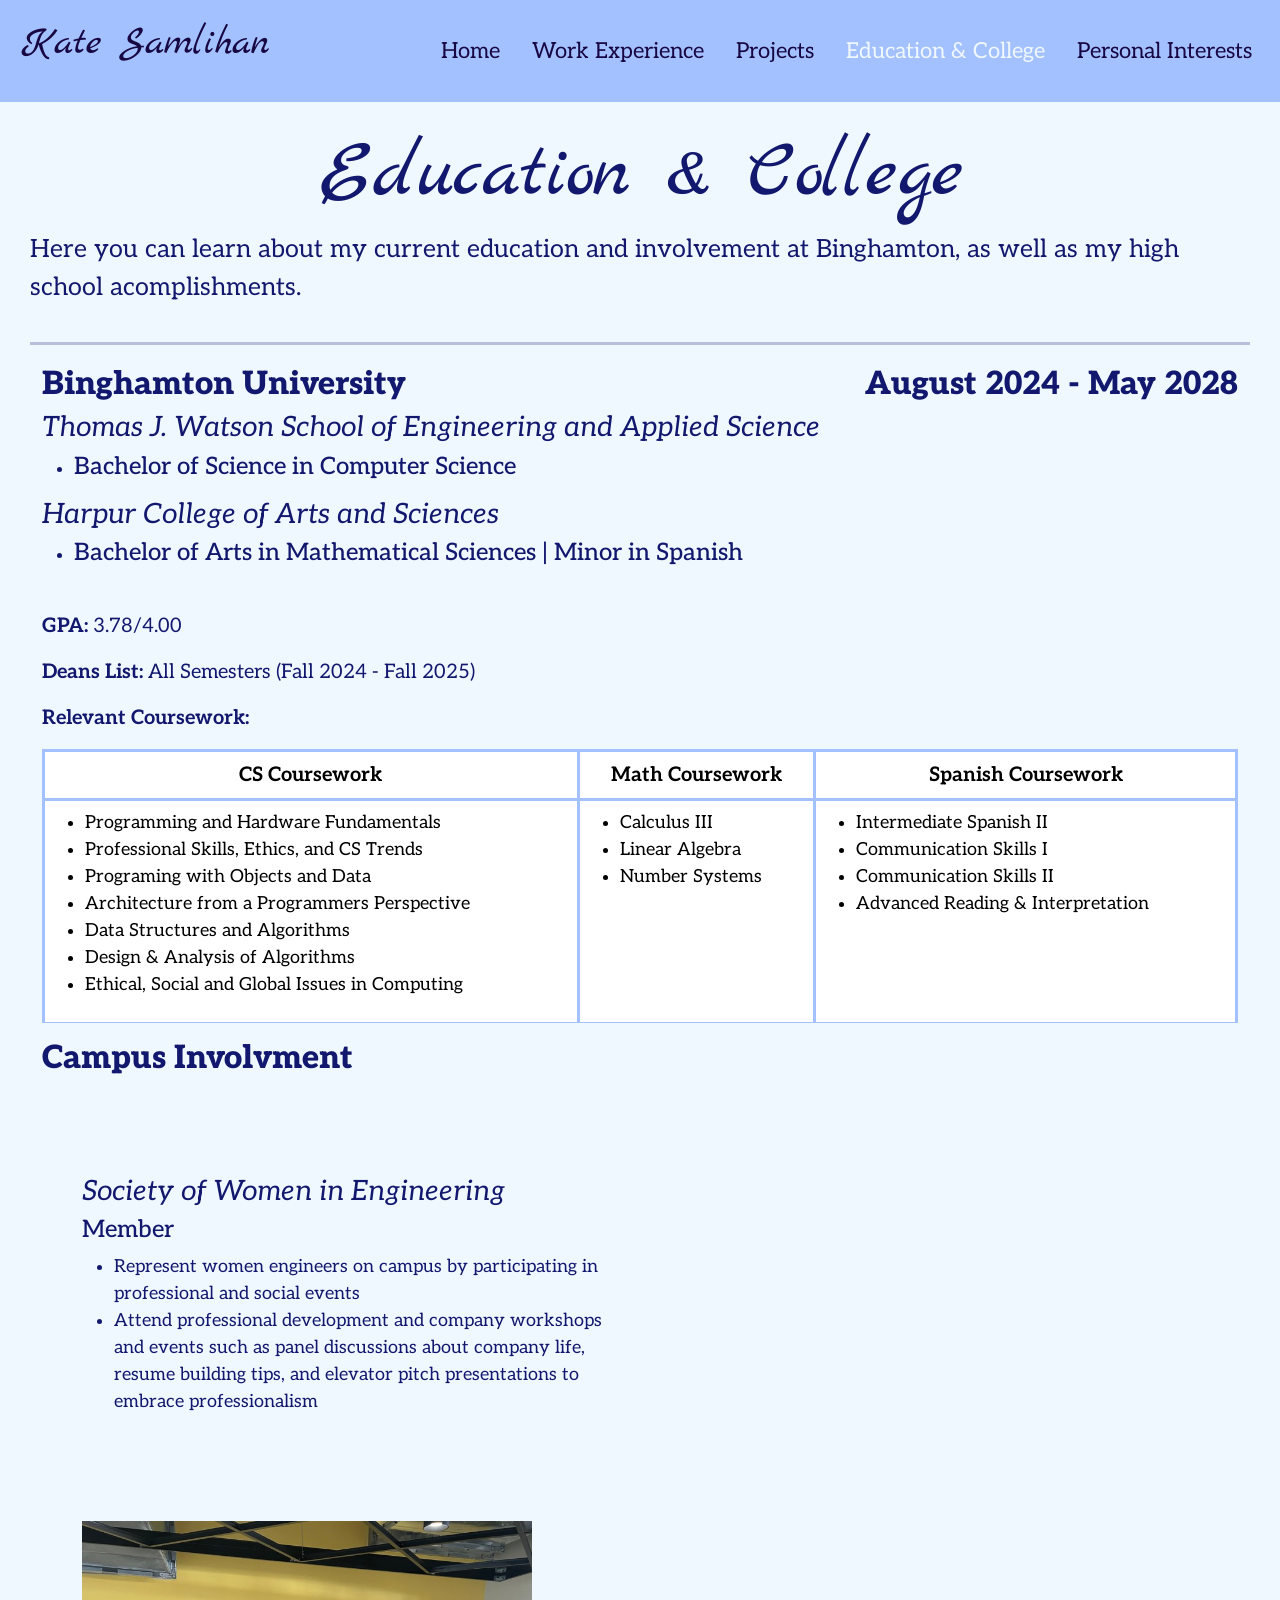
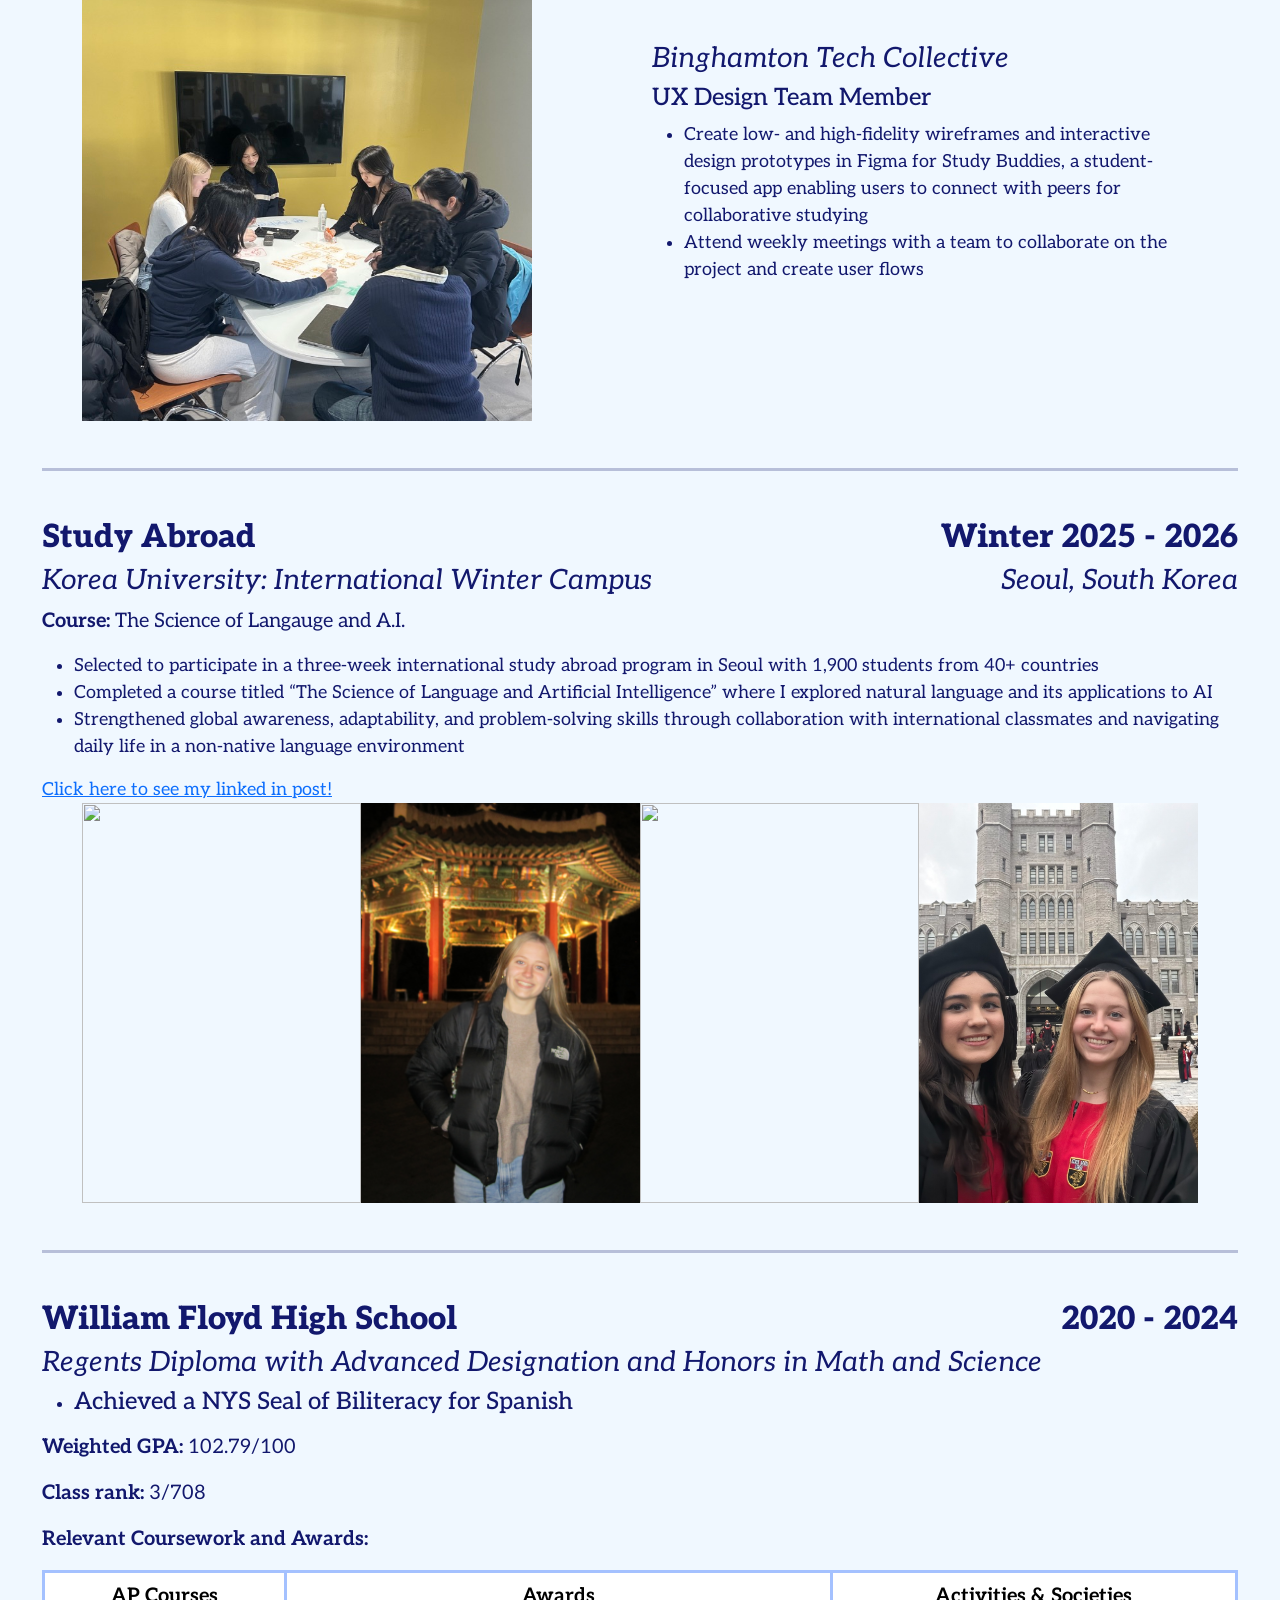
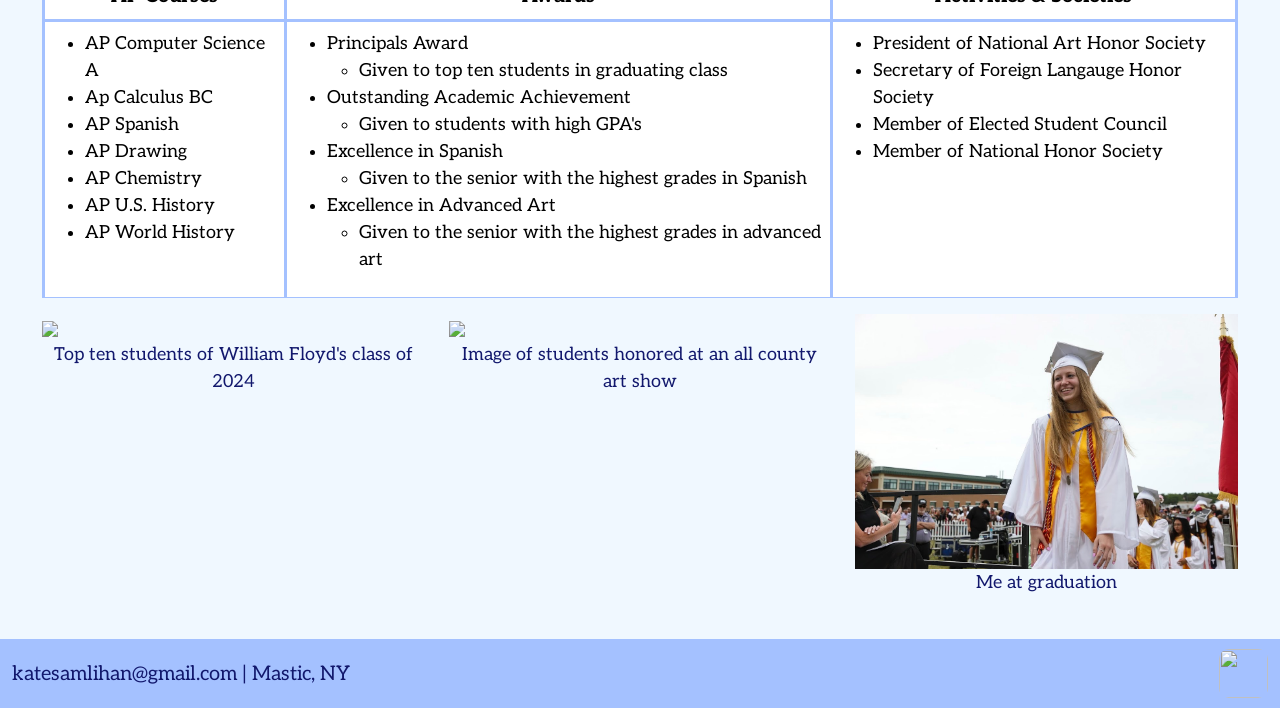
==== college.html @ 258d0478 "first commit" ====
<!DOCTYPE html>
<html>
    <head>
        <meta charset="utf-8">
        <meta http-equiv="X-UA-Compatible" content="IE=edge">
        <meta name="viewport" content="width=device-width, initial-scale=1">
    
        <!-- Bootstrap CSS -->
        <link href="https://cdn.jsdelivr.net/npm/bootstrap@5.1.3/dist/css/bootstrap.min.css" rel="stylesheet" integrity="sha384-1BmE4kWBq78iYhFldvKuhfTAU6auU8tT94WrHftjDbrCEXSU1oBoqyl2QvZ6jIW3" crossorigin="anonymous">
        <link rel="stylesheet" href="https://cdn.jsdelivr.net/npm/bootstrap-icons@1.9.1/font/bootstrap-icons.css">
    
        <!-- Bootstrap JavaScript -->
        <script src="https://cdn.jsdelivr.net/npm/bootstrap@5.1.3/dist/js/bootstrap.bundle.min.js" integrity="sha384-ka7Sk0Gln4gmtz2MlQnikT1wXgYsOg+OMhuP+IlRH9sENBO0LRn5q+8nbTov4+1p" crossorigin="anonymous"></script>
        
        <link rel="preconnect" href="https://fonts.googleapis.com">
        <link rel="preconnect" href="https://fonts.gstatic.com" crossorigin>

        <link rel="stylesheet" href="style.css">
        <link rel="stylesheet" href="https://fonts.googleapis.com/css2?family=Aleo&display=swap">
        <link href="https://fonts.googleapis.com/css2?family=Marck+Script&family=Momo+Trust+Display&family=Momo+Trust+Sans:wght@200..800&display=swap" rel="stylesheet">
        
        <title>Kate's Education</title>
    </head>
    
    <body>
        <nav class="navbar navbar-expand-lg navbar-light fixed-top">
            <div class="container-fluid">

                <p class="navbar-brand">Kate Samlihan</p>

                <!-- Hamburger button -->
                <button class="navbar-toggler" type="button" data-bs-toggle="collapse" data-bs-target="#navbarNav">
                    <span class="navbar-toggler-icon"></span>
                </button>

                <!-- Collapsible menu -->
                <div class="collapse navbar-collapse" id="navbarNav">
                    <ul class="navbar-nav ms-auto">
                        <li class="nav-item"><a class="nav-link btn px-3" href="index.html">Home</a></li>
                        <li class="nav-item"><a class="nav-link btn px-3" href="work.html">Work Experience</a></li>
                        <li class="nav-item"><a class="nav-link btn px-3" href="projects.html">Projects</a></li>
                        <li class="nav-item"><a class="nav-link active btn px-3" href="college.html">Education & College</a></li>
                        <li class="nav-item"><a class="nav-link btn px-3" href="interests.html">Personal Interests</a></li>
                    </ul>
                </div>
            </div>
        </nav>
    
        <div class="info d-flex flex-column align-items-center">
            <br>
            <h1>Education & College</h1>
            <p id="descript">Here you can learn about my current education and involvement at Binghamton, as well as my high school acomplishments.</p>
            <hr>
            <div class="container-fluid flex-column">
                <div class="d-flex justify-content-between align-items-center">
                    <h2>Binghamton University</h2>
                    <h2>August 2024 - May 2028</h2>
                </div>
                <h3>Thomas J. Watson School of Engineering and Applied Science</h3>
                <ul>
                    <li><h4>Bachelor of Science in Computer Science</h4></li>
                </ul>
                
                <h3>Harpur College of Arts and Sciences</h3>
                <ul>
                    <li><h4>Bachelor of Arts in Mathematical Sciences | Minor in Spanish</h4></li>
                </ul>
                <br>
                <p class="edutitle"><strong>GPA:</strong> 3.78/4.00</p>
                <p class ="edutitle"><strong>Deans List:</strong> All Semesters (Fall 2024 - Fall 2025)</p>
                <p class = "edutitle"><strong>Relevant Coursework:</strong></p>
                <div class="table-responsive">
                    <table class="table">
                        <tr>
                            <th>CS Coursework</th>
                            <th>Math Coursework</th>
                            <th>Spanish Coursework</th>
                        </tr>
                        <td>
                            <ul>
                                <li>Programming and Hardware Fundamentals</li>
                                <li>Professional Skills, Ethics, and CS Trends</li>
                                <li>Programing with Objects and Data</li> 
                                <li>Architecture from a Programmers Perspective</li> 
                                <li>Data Structures and Algorithms</li> 
                                <li>Design & Analysis of Algorithms</li>
                                <li>Ethical, Social and Global Issues in Computing</li>
                            </ul>
                        </td>
                        <td>
                            <ul>
                                <li>Calculus III</li>
                                <li>Linear Algebra</li>
                                <li>Number Systems</li>
                            </ul>
                        </td>
                        <td>
                            <ul>
                                <li>Intermediate Spanish II</li>
                                <li>Communication Skills I</li>
                                <li>Communication Skills II</li> 
                                <li>Advanced Reading & Interpretation</li> 
                            </ul>
                        </td>
                    </table>
                </div>

                <h2>Campus Involvment</h2>
                
                <div class="container">
                <div class="row align-items-center justify-content-between">
                    <div class="col-md-6">
                        <h3>Society of Women in Engineering</h3>
                        <h4>Member</h4>
                        <ul>
                            <li>Represent women engineers on campus by participating in professional and social events</li>
                            <li>Attend professional development and company workshops and events such as panel discussions about company life, resume building tips, and elevator pitch presentations to embrace professionalism</li>
                        </ul>
                    </div>
                    <div class="col-md-6 text-md-end">
                        <iframe src="https://www.linkedin.com/embed/feed/update/urn:li:ugcPost:7428906737472188416?collapsed=1" height="427" width="400" frameborder="0" allowfullscreen="" title="Embedded post"></iframe>
                    </div>
                </div>
                </div>

                <div class="container">
                <div class="row align-items-center justify-content-between">
                    <div class="col-md-6 text-md-start">
                        <img src="Studybuddies.PNG" class="img-fluid studyimg">
                    </div>
                    <div class="col-md-6">
                        <h3>Binghamton Tech Collective</h3>
                        <h4>UX Design Team Member</h4>
                        <ul>
                            <li>Create low- and high-fidelity wireframes and interactive design prototypes in Figma for Study Buddies, a student-focused app enabling users to connect with peers for collaborative studying</li>
                            <li>Attend weekly meetings with a team to collaborate on the project and create user flows</li>
                        </ul>
                    </div>
                </div>
                </div>
                
                <br>
                <hr>
                <br>
                <div class="d-flex justify-content-between align-items-center">
                    <h2>Study Abroad</h2>
                    <h2>Winter 2025 - 2026</h2>
                </div>
                <div class="d-flex justify-content-between align-items-center">
                    <h3>Korea University: International Winter Campus</h3>
                    <h3>Seoul, South Korea</h3>
                </div>
                
                <p class="edutitle"><strong>Course:</strong> The Science of Langauge and A.I.</p>
                <ul>
                    <li>Selected to participate in a three-week international study abroad program in Seoul with 1,900 students from 40+ countries</li>
                    <li>Completed a course titled “The Science of Language and Artificial Intelligence” where I explored natural language and its applications to AI</li>
                    <li>Strengthened global awareness, adaptability, and problem-solving skills through collaboration with international classmates and navigating daily life in a non-native language environment</li>
                </ul>
                <a href="https://www.linkedin.com/posts/katesamlihan_this-winter-break-i-had-the-exciting-opportunity-activity-7424919875464351744-VFCl?utm_source=share&utm_medium=member_desktop&rcm=ACoAAFLcBL4BZxB0_VxsPP0Fdrb60uwKHMRzgTU">Click here to see my linked in post!</a>
                <br>
                <div class="container">
                    <div class="row g-0">
                        <div class="col-12 col-md-3">
                            <img src="koreanhouse.png" class="img-fluid cropped-img" alt="">
                        </div>
                        <div class="col-12 col-md-3">
                            <img src="Koreatemple.JPG" class="img-fluid cropped-img" alt="">
                        </div>
                        <div class="col-12 col-md-3">
                            <img src="koreaGyeong.png" class="img-fluid cropped-img" alt="">
                        </div>
                        <div class="col-12 col-md-3">
                            <img src="KoreaGrad.JPG" class="img-fluid cropped-img" alt="">
                        </div>
                    </div>
                </div>
                <br>
                <hr>
                <br>
                <div class="d-flex justify-content-between align-items-center">
                    <h2>William Floyd High School</h2>
                    <h2>2020 - 2024</h2>
                </div>
                <h3>Regents Diploma with Advanced Designation and Honors in Math and Science</h3>
                <ul>
                    <li><h4>Achieved a NYS Seal of Biliteracy for Spanish</h4></li>
                </ul>
                
                <p class="edutitle"><strong>Weighted GPA:</strong> 102.79/100</p>
                <p class ="edutitle"><strong>Class rank:</strong> 3/708</p>
                <p class = "edutitle"><strong>Relevant Coursework and Awards:</strong></p>

                <div class="table-responsive">
                    <table class="table">
                        <tr>
                            <th>AP Courses</th>
                            <th>Awards</th>
                            <th>Activities & Societies</th>
                        </tr>
                        <td>
                            <ul>
                                <li>AP Computer Science A</li>
                                <li>Ap Calculus BC</li>
                                <li>AP Spanish</li> 
                                <li>AP Drawing</li> 
                                <li>AP Chemistry</li> 
                                <li>AP U.S. History</li>
                                <li>AP World History</li>
                            </ul>
                        </td>
                        <td>
                            <ul>
                                <li>Principals Award</li> 
                                    <ul>
                                        <li>Given to top ten students in graduating class</li>
                                    </ul>
                                <li>Outstanding Academic Achievement</li>
                                    <ul>
                                        <li>Given to students with high GPA's</li>
                                    </ul>
                                <li>Excellence in Spanish</li>
                                    <ul>
                                        <li>Given to the senior with the highest grades in Spanish</li>
                                    </ul>
                                <li>Excellence in Advanced Art</li> 
                                    <ul>
                                        <li>Given to the senior with the highest grades in advanced art</li>
                                    </ul>
                            </ul>
                        </td>
                        <td>
                            <ul>
                                <li>President of National Art Honor Society</li>
                                <li>Secretary of Foreign Langauge Honor Society</li>
                                <li>Member of Elected Student Council</li> 
                                <li>Member of National Honor Society</li>
                            </ul>
                        </td>
                    </table>
                </div>

                <div class="row ">
                    <div class="col-12 col-md-4">
                        <figure>
                            <img src="https://resources.finalsite.net/images/f_auto,q_auto,t_image_size_4/v1714766411/wfsdk12nyus/ijqmua5kl1zpjgxxtxvq/WFSDTop10-Classof2024.jpg" class="img-fluid">
                            <figcaption>Top ten students of William Floyd's class of 2024</figcaption>
                        </figure>
                        </div>
                    <div class="col-12 col-md-4">
                        <figure>
                            <img src="https://resources.finalsite.net/images/f_auto,q_auto,t_image_size_4/v1712948304/wfsdk12nyus/yrswqwcwyrwnysmdr8ph/DSC_0005_1.jpg" class="img-fluid">
                            <figcaption>Image of students honored at an all county art show</figcaption>
                        </figure>
                        </div>
                    <div class="col-12 col-md-4">
                        <figure>
                            <img src="Gradphoto.jpeg" class="img-fluid">                            
                            <figcaption>Me at graduation</figcaption>
                        </figure>
                    </div>
                </div>
                <br>
            </div>
        </div>

        <footer>
            <div class="container-fluid d-flex justify-content-between align-items-center">
                <p class="mb-0">katesamlihan@gmail.com | Mastic, NY</p>
                <a href= "https://www.linkedin.com/in/katesamlihan/">
                    <img class="linkedinicon" src="https://codehs.com/uploads/a53c070977ac32128adb0f59ad2d9aee">
                </a>
            </div>
        </footer>
    </body>
    
    
</html>
---- style.css ----
body {
    padding-top: 100px;
    margin: 0;
    font-family: 'Aleo', serif;
    background-color: aliceblue;
    color: #12186d;
}

.navbar {
    background-color: #a4c1ff;
    color: #170743;
}

.navbar .nav-link {
  color: #170743 !important;
  font-size: 22px;
}

.navbar .nav-link.active, .navbar .nav-link:hover {
  color: aliceblue !important;
}

.navbar-brand{
    font-family: 'Marck Script', cursive;
    font-size: 40px;
    color: #170743;
    margin-left: 10px;
}

.cropped-img{
    width: 100%;
    height: 400px;      /* makes them equal height */
    object-fit: cover;  /* crops instead of stretching */
}

.intro {
    padding: 0 40px;
    text-align: center;
}

.intro h1, .info h1  {
    font-family: 'Marck Script', cursive;
    font-size: 80px;
}

footer {
    background-color: #a4c1ff;
    padding: 10px 0;
    font-size: 20px;
}

.linkedinicon {
    height: 49px;
    width: 49px;
    border-radius: 10px;
}

hr {
    border: none;
    border-top: 3px solid #12186d;
    background-color: #12186d;
    width: 100%;                    
    margin: 20px auto;  
}

.info {
    padding: 0 30px;
    font-size: 18px;
}

.info h2{
    font-weight: 900;
}
.info h3 {
    font-weight: 400;
    font-style: italic;
}
 .edutitle{
    font-size: 20px;
 }

 table {
    font-size: 18px;
    border-collapse: collapse;
    background-color: #e0e9fc;
    width: 100%;
 }
th{
    font-size: 20px;
    color:#12186d;
    border: 3px solid #a4c1ff;
    text-align: center;
}

td{
    border: 3px solid #a4c1ff;
    border-bottom: 3px solid #a4c1ff;
    color:#12186d;
}

figcaption{
    text-align: center;
    color:#12186d;
}

.studyimg {
    height: 500px;
    width: 450px;
}

#descript{
    font-size: 25px;
}
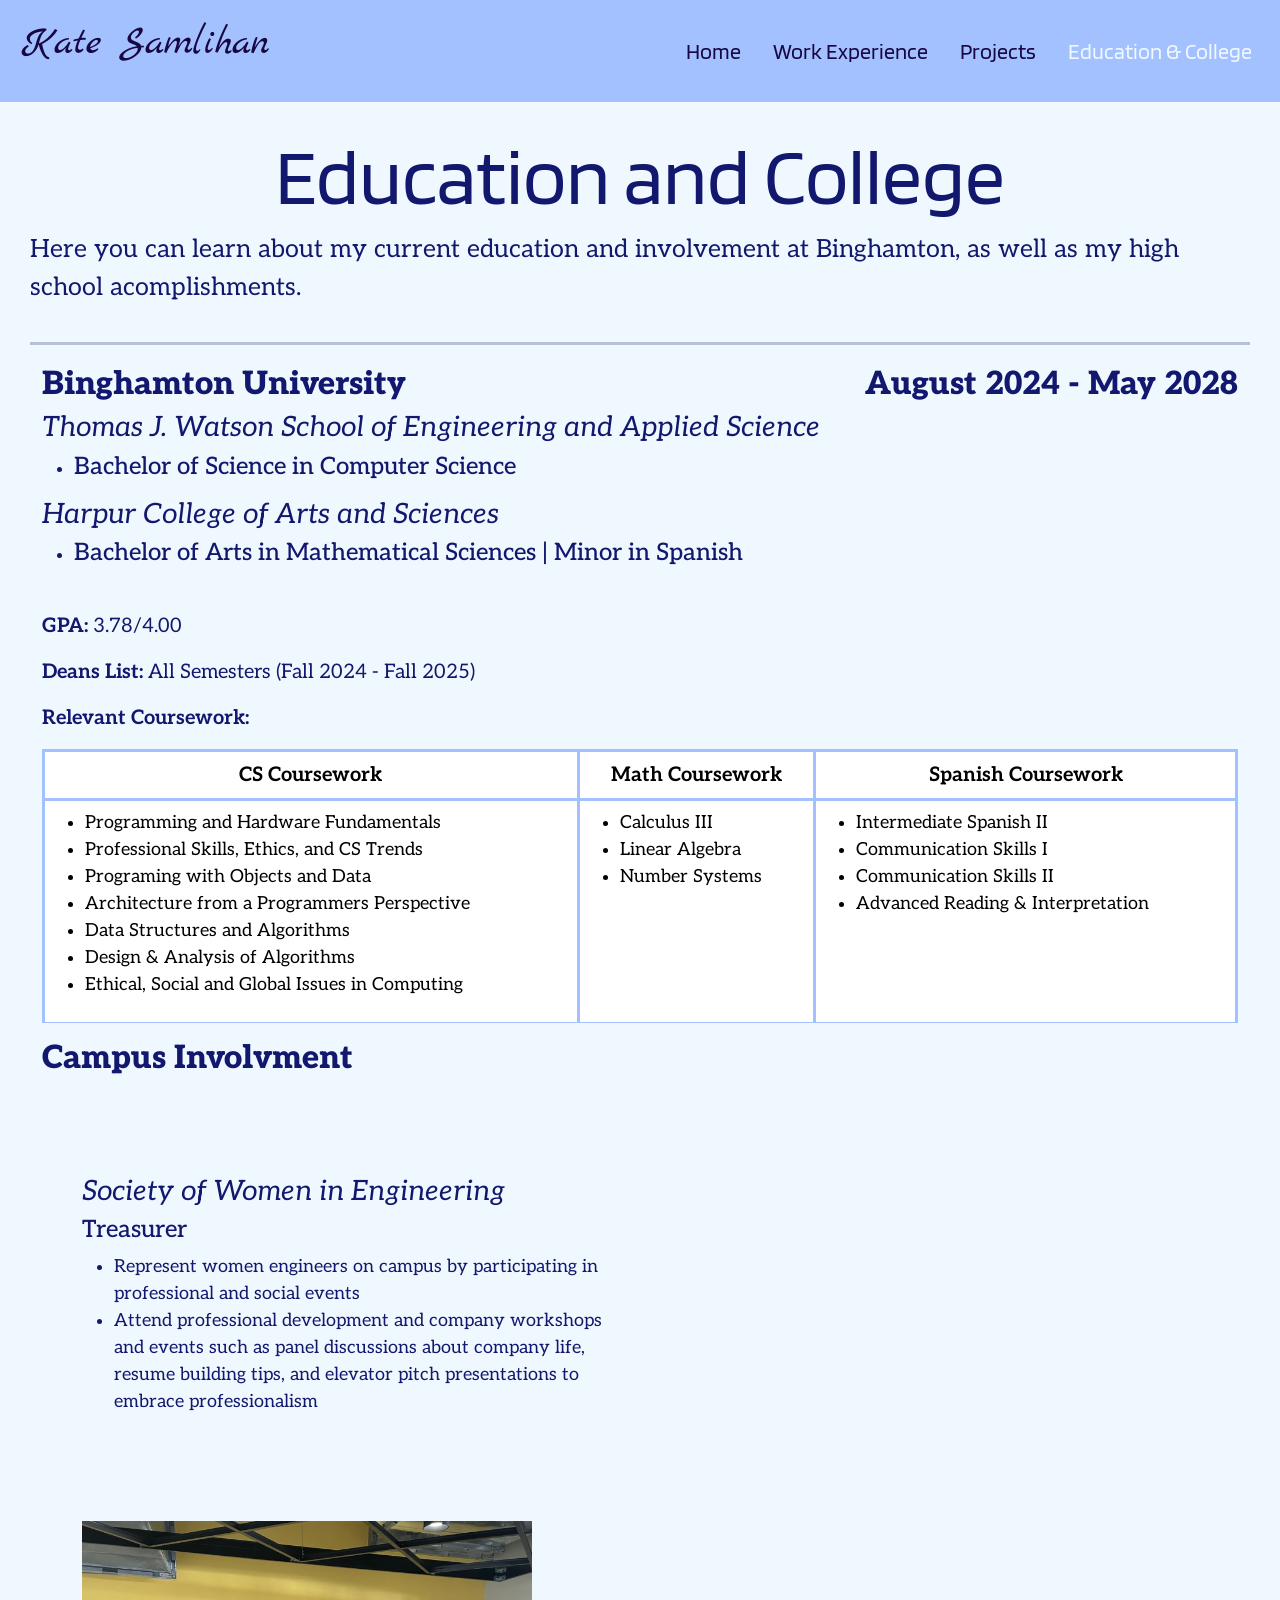
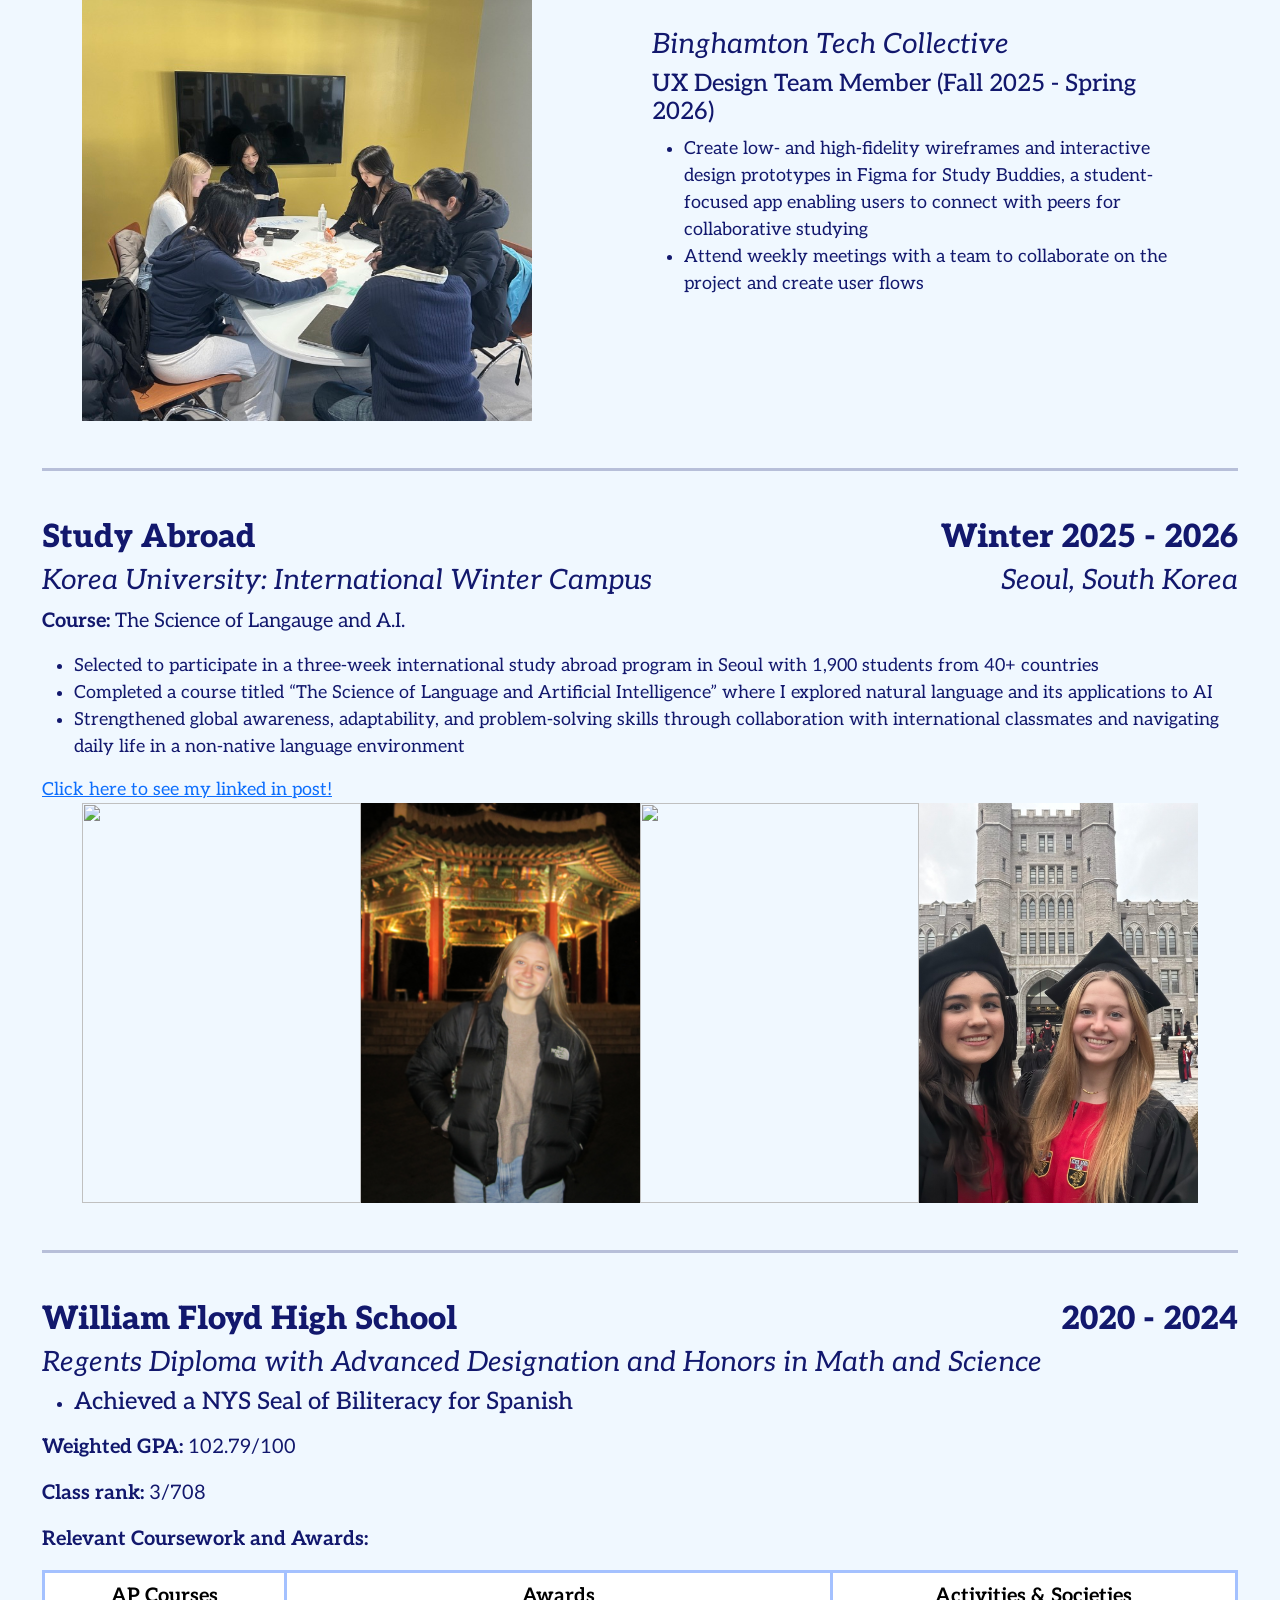
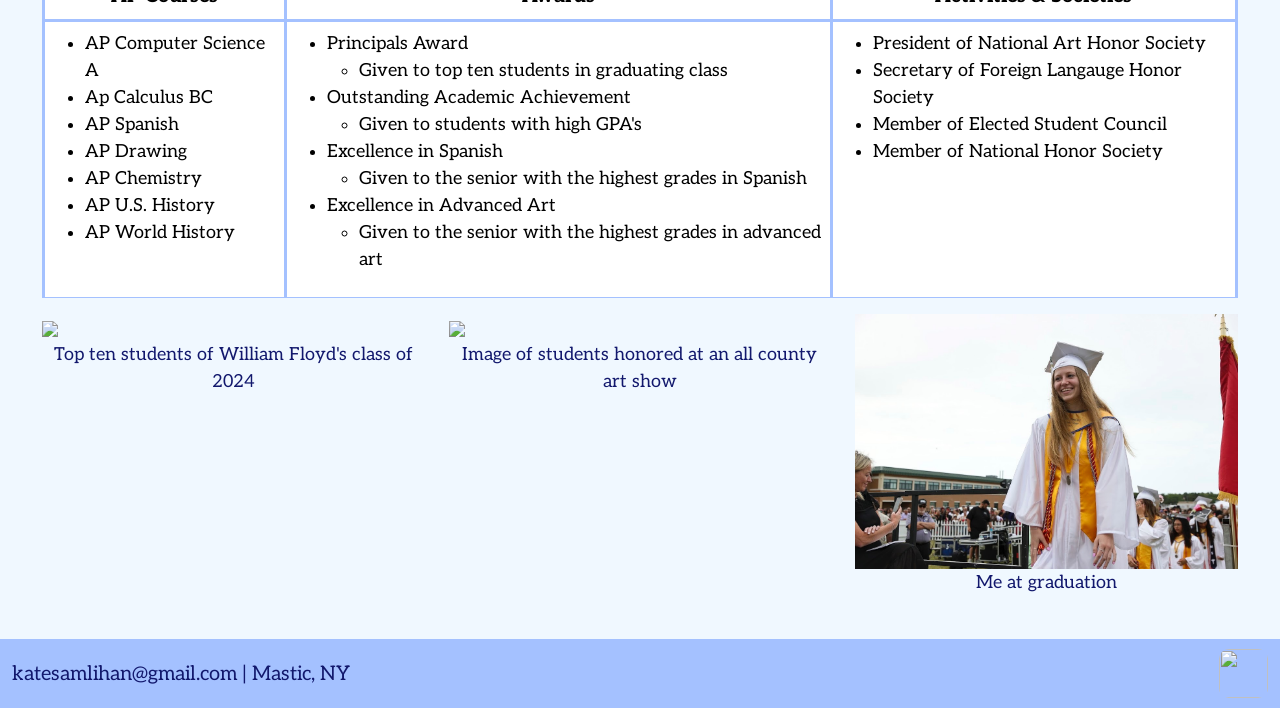
==== commit 0d899825: "End of school update" ====
--- a/college.html
+++ b/college.html
@@ -18,7 +18,7 @@
         <link rel="stylesheet" href="style.css">
         <link rel="stylesheet" href="https://fonts.googleapis.com/css2?family=Aleo&display=swap">
         <link href="https://fonts.googleapis.com/css2?family=Marck+Script&family=Momo+Trust+Display&family=Momo+Trust+Sans:wght@200..800&display=swap" rel="stylesheet">
-        
+        <link href="https://fonts.googleapis.com/css2?family=Blinker:wght@100;200;300;400;600;700;800;900&family=K2D:ital,wght@0,100;0,200;0,300;0,400;0,500;0,600;0,700;0,800;1,100;1,200;1,300;1,400;1,500;1,600;1,700;1,800&family=Kanit:ital,wght@0,100;0,200;0,300;0,400;0,500;0,600;0,700;0,800;0,900;1,100;1,200;1,300;1,400;1,500;1,600;1,700;1,800;1,900&family=Marck+Script&family=Momo+Trust+Display&family=Momo+Trust+Sans:wght@200..800&display=swap" rel="stylesheet">
         <title>Kate's Education</title>
     </head>
     
@@ -40,7 +40,6 @@
                         <li class="nav-item"><a class="nav-link btn px-3" href="work.html">Work Experience</a></li>
                         <li class="nav-item"><a class="nav-link btn px-3" href="projects.html">Projects</a></li>
                         <li class="nav-item"><a class="nav-link active btn px-3" href="college.html">Education & College</a></li>
-                        <li class="nav-item"><a class="nav-link btn px-3" href="interests.html">Personal Interests</a></li>
                     </ul>
                 </div>
             </div>
@@ -48,7 +47,7 @@
     
         <div class="info d-flex flex-column align-items-center">
             <br>
-            <h1>Education & College</h1>
+            <h1>Education and College</h1>
             <p id="descript">Here you can learn about my current education and involvement at Binghamton, as well as my high school acomplishments.</p>
             <hr>
             <div class="container-fluid flex-column">
@@ -111,7 +110,7 @@
                 <div class="row align-items-center justify-content-between">
                     <div class="col-md-6">
                         <h3>Society of Women in Engineering</h3>
-                        <h4>Member</h4>
+                        <h4>Treasurer</h4>
                         <ul>
                             <li>Represent women engineers on campus by participating in professional and social events</li>
                             <li>Attend professional development and company workshops and events such as panel discussions about company life, resume building tips, and elevator pitch presentations to embrace professionalism</li>
@@ -130,7 +129,7 @@
                     </div>
                     <div class="col-md-6">
                         <h3>Binghamton Tech Collective</h3>
-                        <h4>UX Design Team Member</h4>
+                        <h4>UX Design Team Member (Fall 2025 - Spring 2026)</h4>
                         <ul>
                             <li>Create low- and high-fidelity wireframes and interactive design prototypes in Figma for Study Buddies, a student-focused app enabling users to connect with peers for collaborative studying</li>
                             <li>Attend weekly meetings with a team to collaborate on the project and create user flows</li>
--- a/style.css
+++ b/style.css
@@ -9,6 +9,7 @@
 .navbar {
     background-color: #a4c1ff;
     color: #170743;
+    font-family: 'Blinker', sans-serif;
 }
 
 .navbar .nav-link {
@@ -39,7 +40,7 @@
 }
 
 .intro h1, .info h1  {
-    font-family: 'Marck Script', cursive;
+    font-family: 'Blinker';
     font-size: 80px;
 }
 
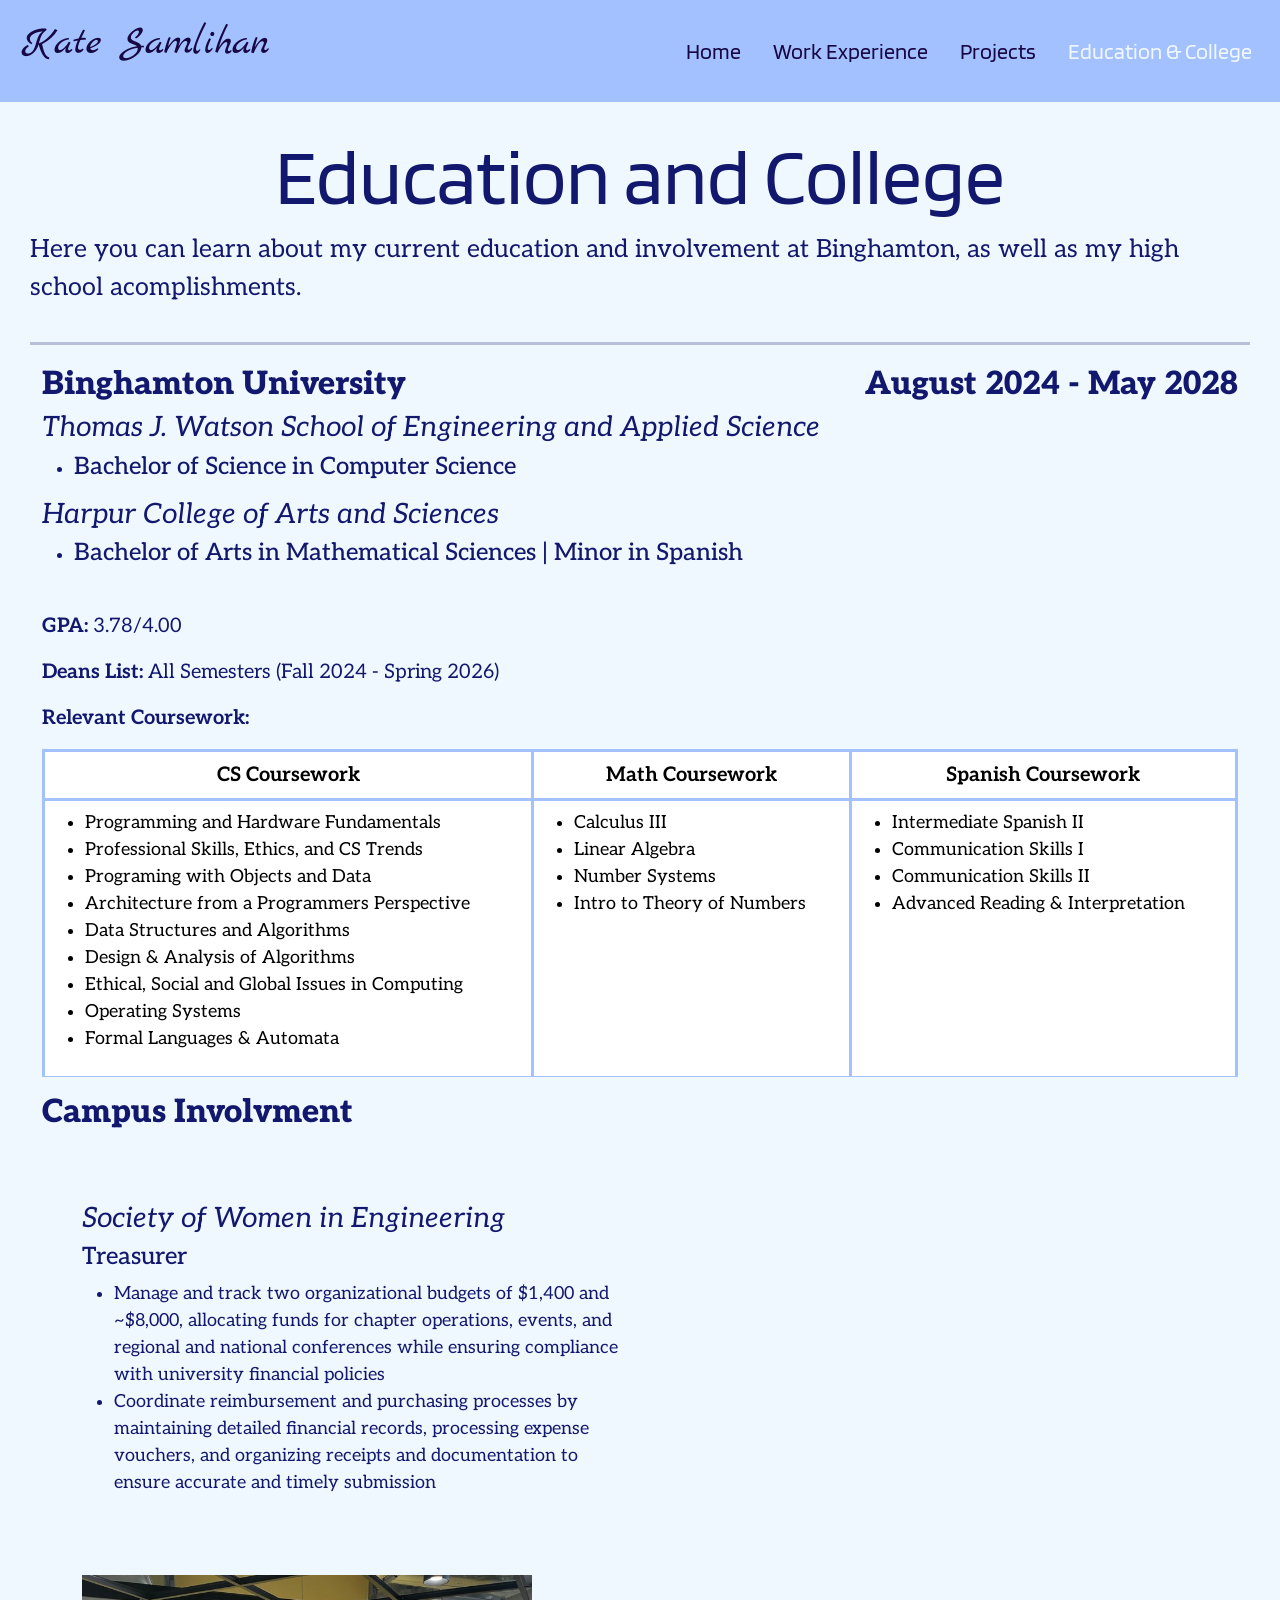
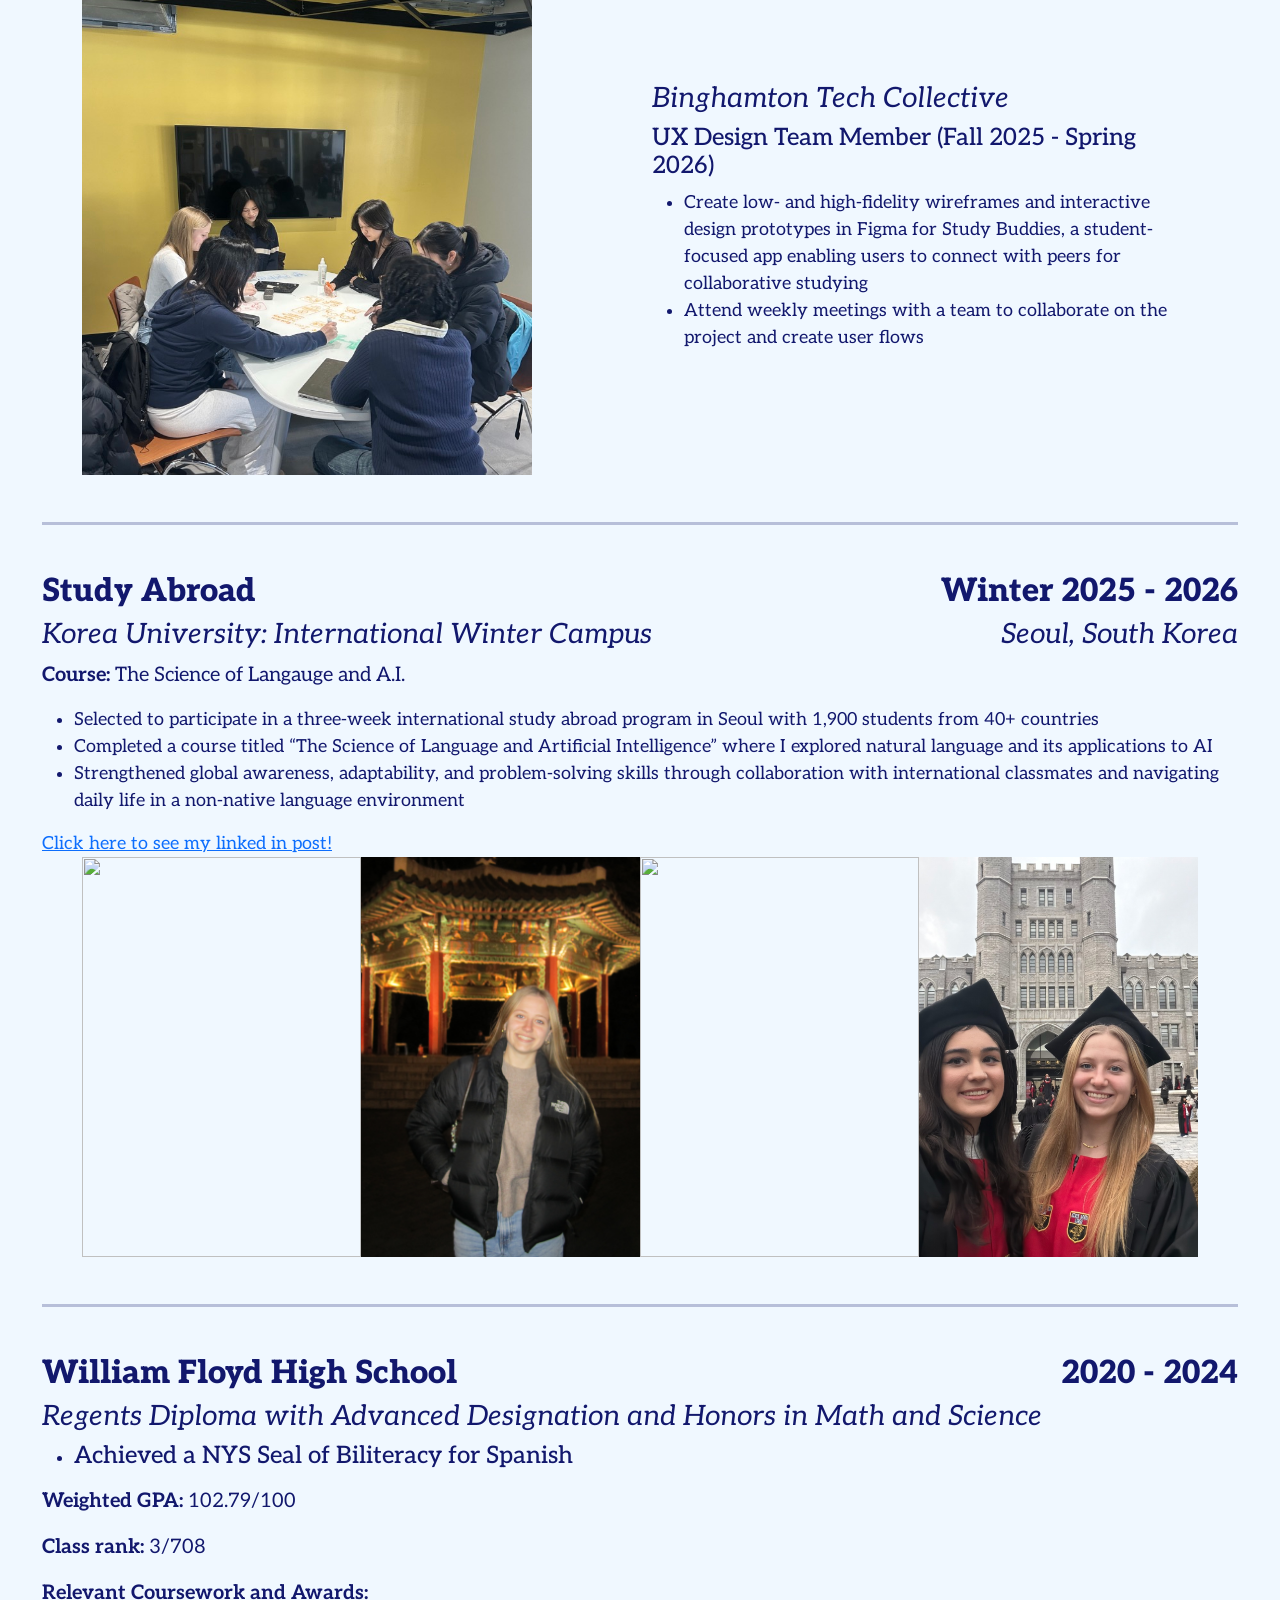
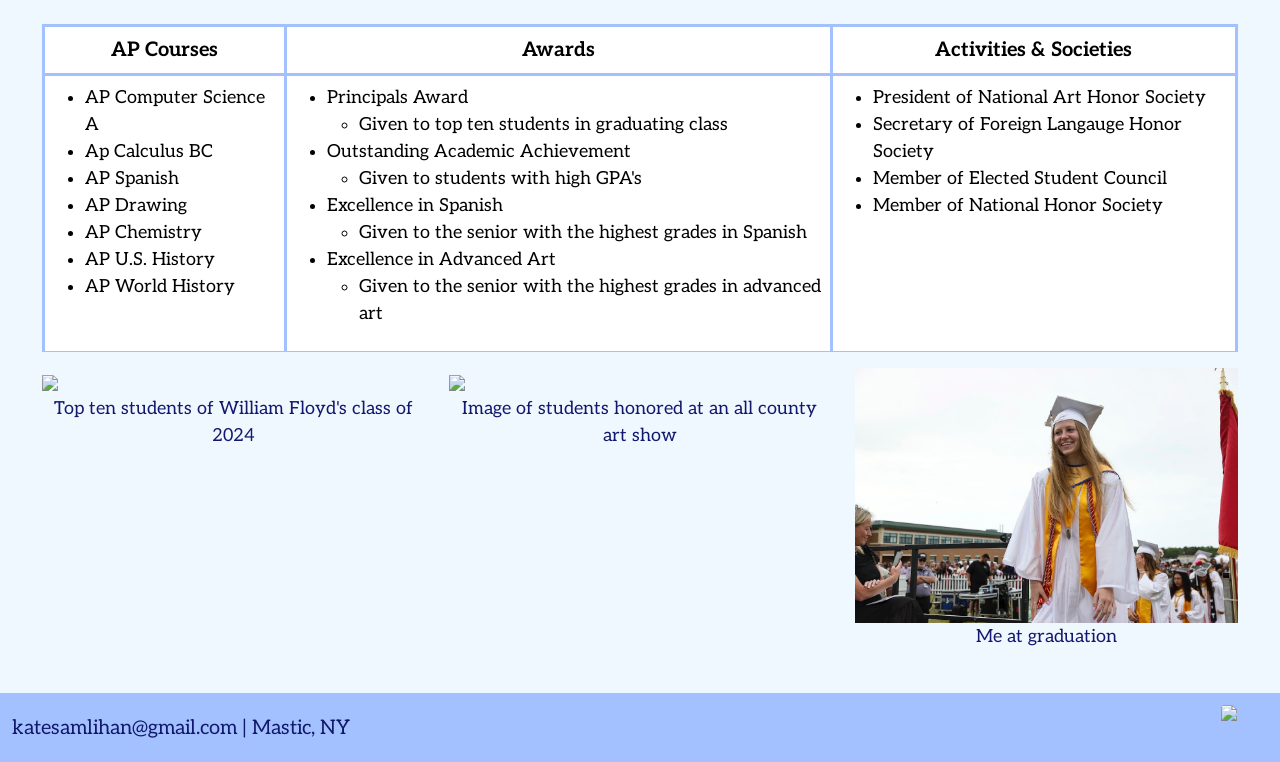
==== commit 02009b6d: "Sept commit" ====
--- a/college.html
+++ b/college.html
@@ -66,7 +66,7 @@
                 </ul>
                 <br>
                 <p class="edutitle"><strong>GPA:</strong> 3.78/4.00</p>
-                <p class ="edutitle"><strong>Deans List:</strong> All Semesters (Fall 2024 - Fall 2025)</p>
+                <p class ="edutitle"><strong>Deans List:</strong> All Semesters (Fall 2024 - Spring 2026)</p>
                 <p class = "edutitle"><strong>Relevant Coursework:</strong></p>
                 <div class="table-responsive">
                     <table class="table">
@@ -84,6 +84,8 @@
                                 <li>Data Structures and Algorithms</li> 
                                 <li>Design & Analysis of Algorithms</li>
                                 <li>Ethical, Social and Global Issues in Computing</li>
+                                <li>Operating Systems</li>
+                                <li>Formal Languages & Automata</li>
                             </ul>
                         </td>
                         <td>
@@ -91,6 +93,7 @@
                                 <li>Calculus III</li>
                                 <li>Linear Algebra</li>
                                 <li>Number Systems</li>
+                                <li>Intro to Theory of Numbers</li>
                             </ul>
                         </td>
                         <td>
@@ -112,8 +115,8 @@
                         <h3>Society of Women in Engineering</h3>
                         <h4>Treasurer</h4>
                         <ul>
-                            <li>Represent women engineers on campus by participating in professional and social events</li>
-                            <li>Attend professional development and company workshops and events such as panel discussions about company life, resume building tips, and elevator pitch presentations to embrace professionalism</li>
+                            <li>Manage and track two organizational budgets of $1,400 and ~$8,000, allocating funds for chapter operations, events, and regional and national conferences while ensuring compliance with university financial policies</li>
+                            <li>Coordinate reimbursement and purchasing processes by maintaining detailed financial records, processing expense vouchers, and organizing receipts and documentation to ensure accurate and timely submission</li>
                         </ul>
                     </div>
                     <div class="col-md-6 text-md-end">
